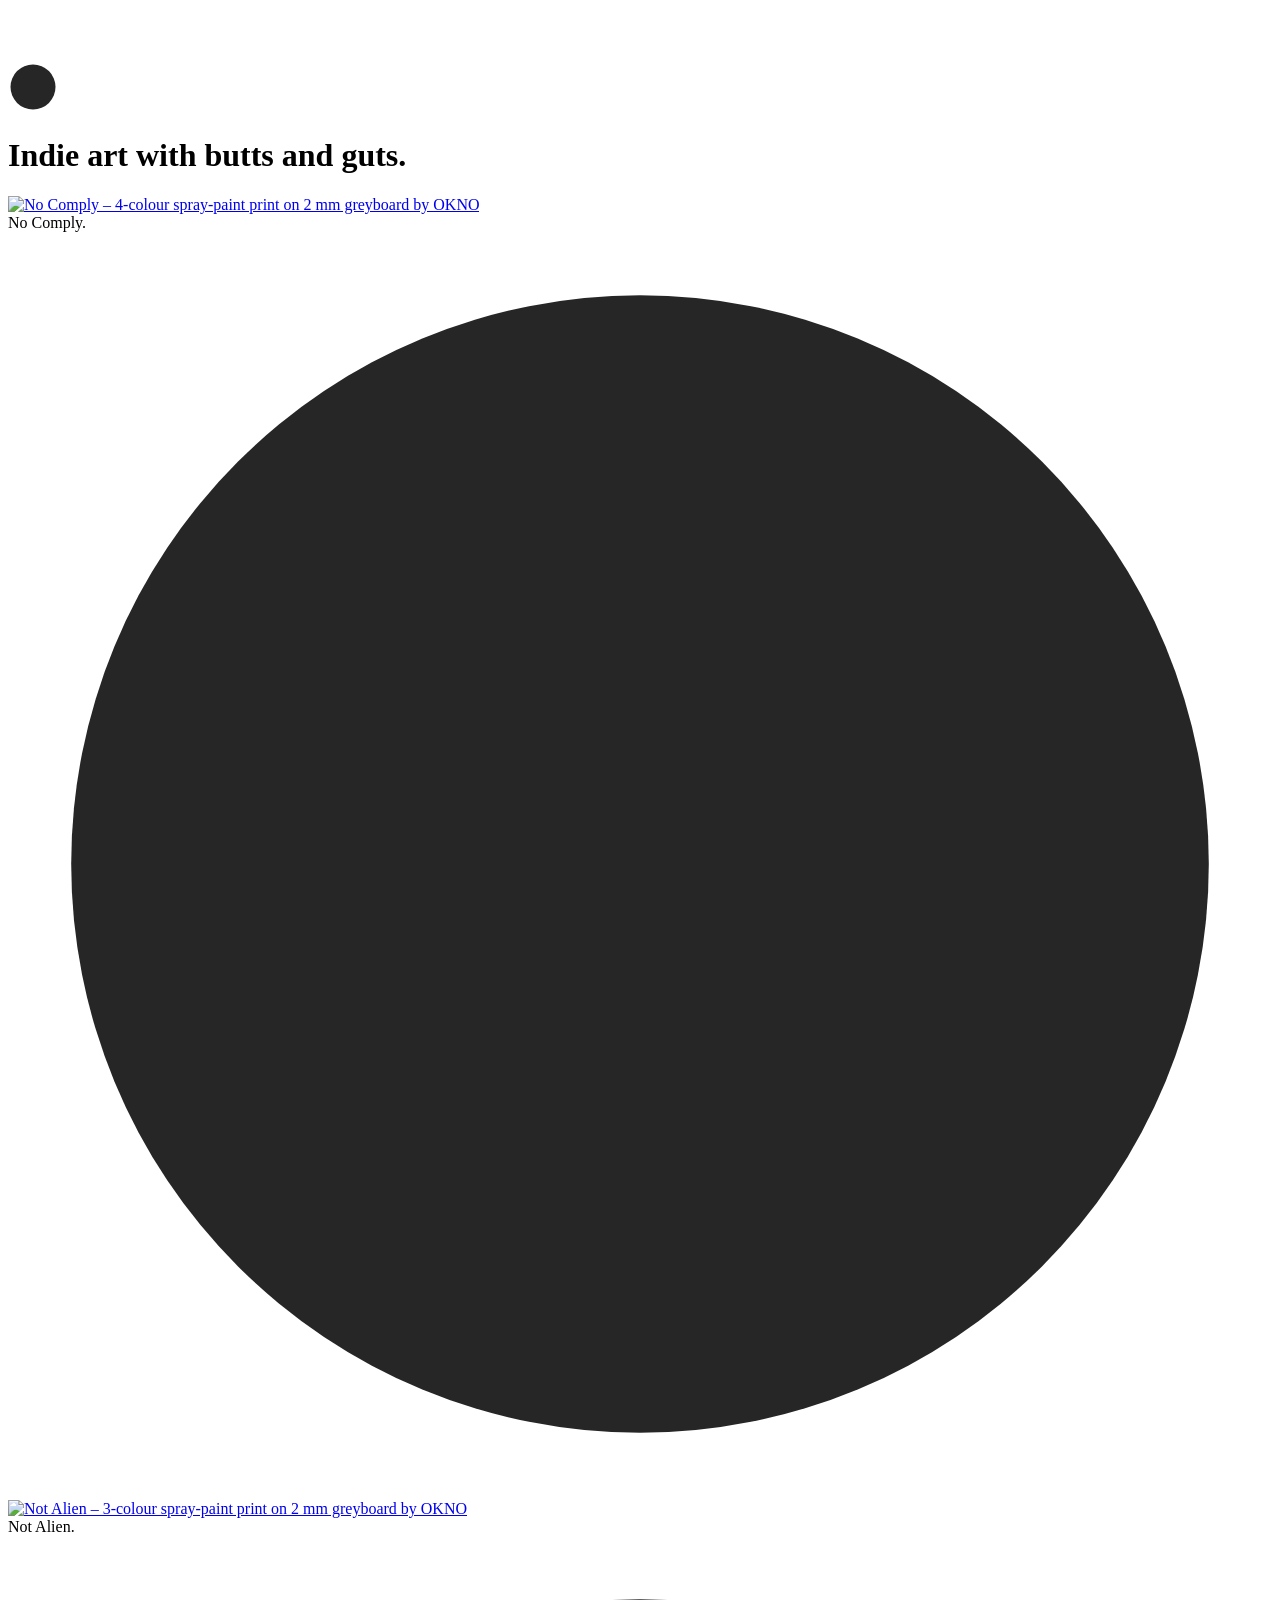
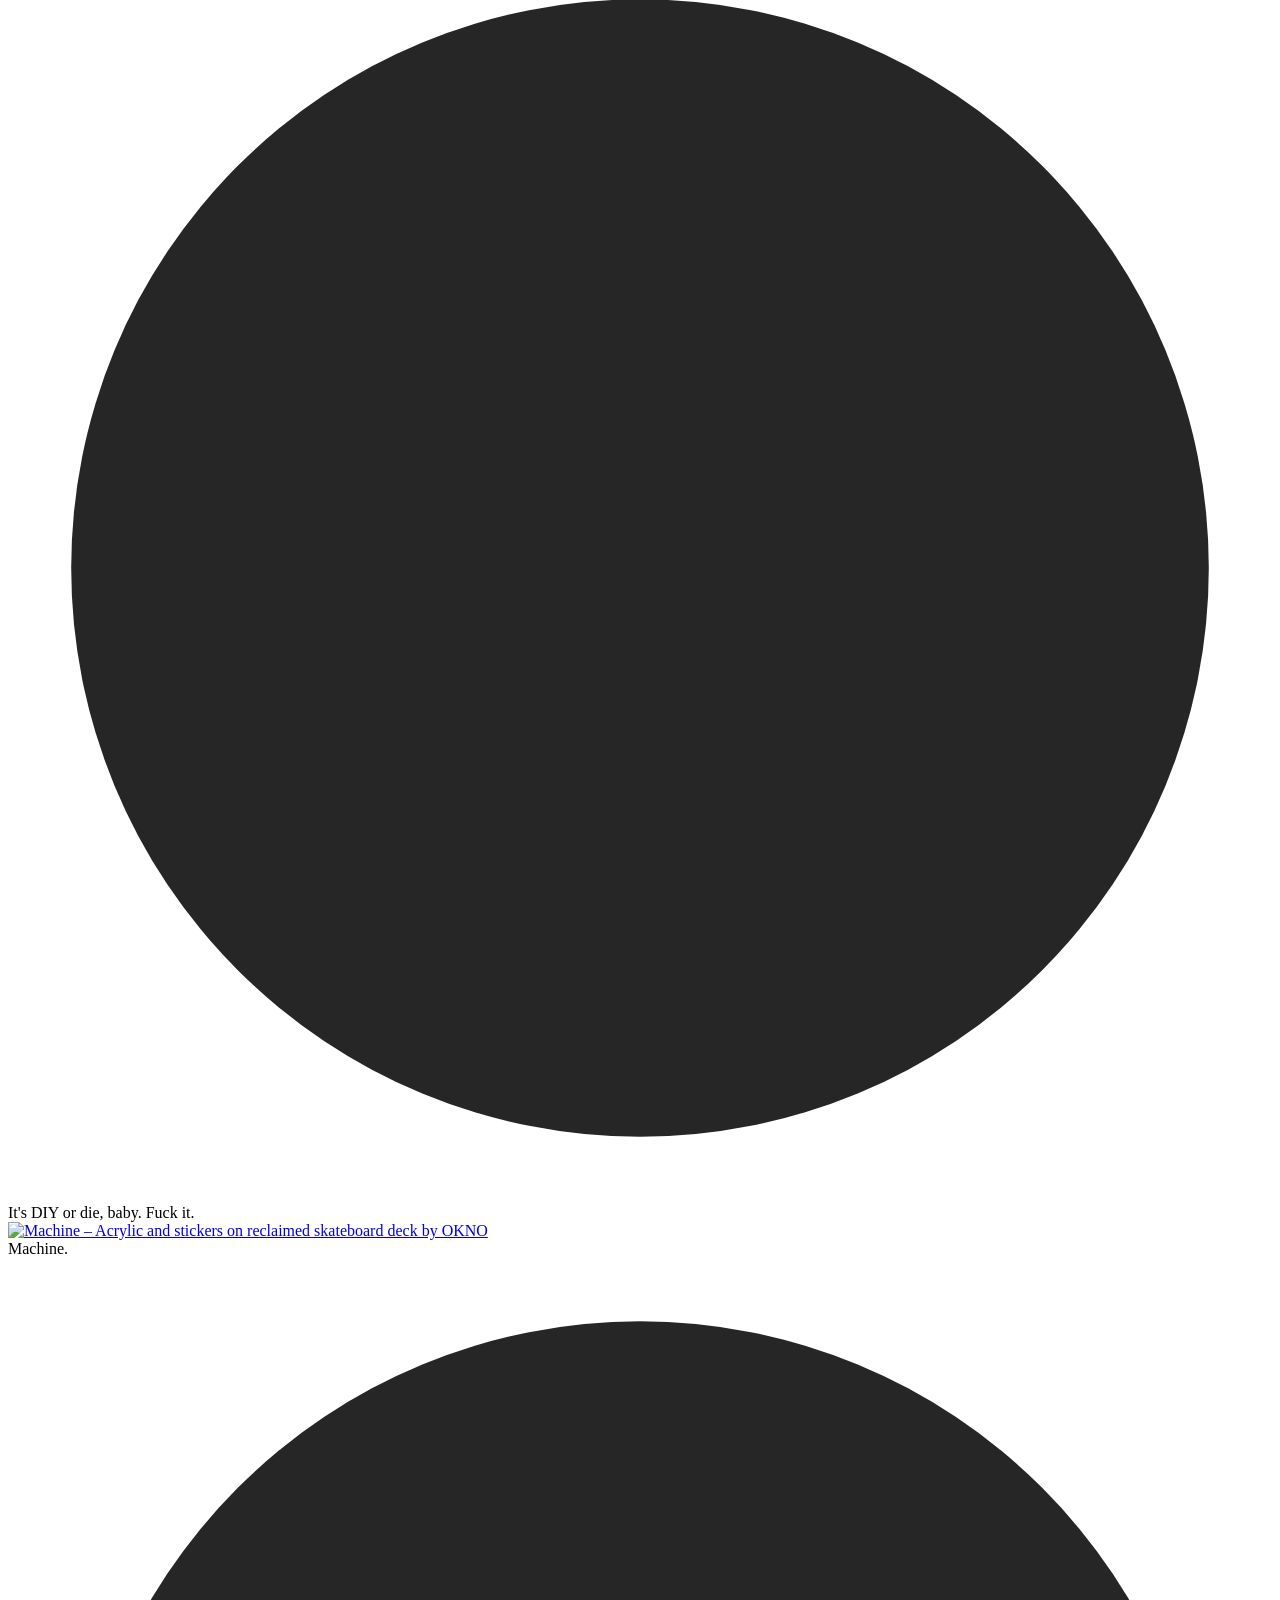
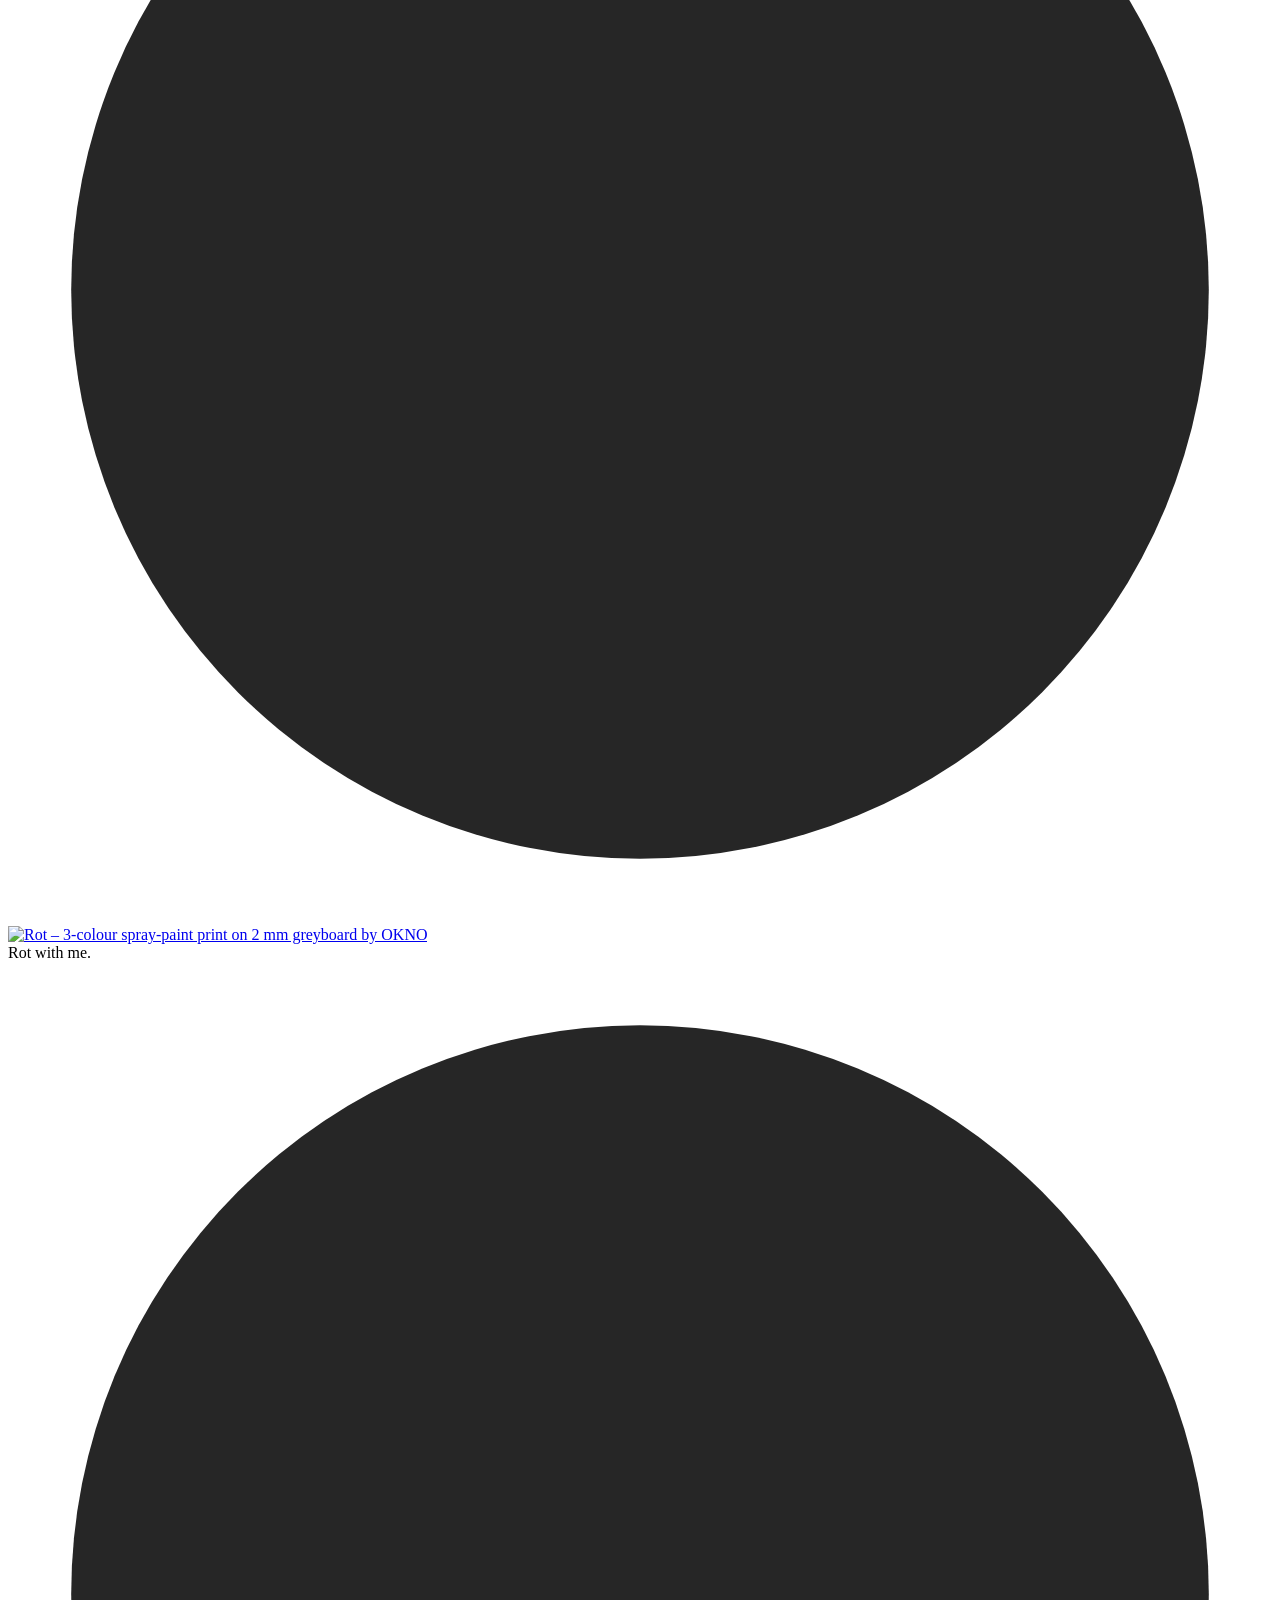
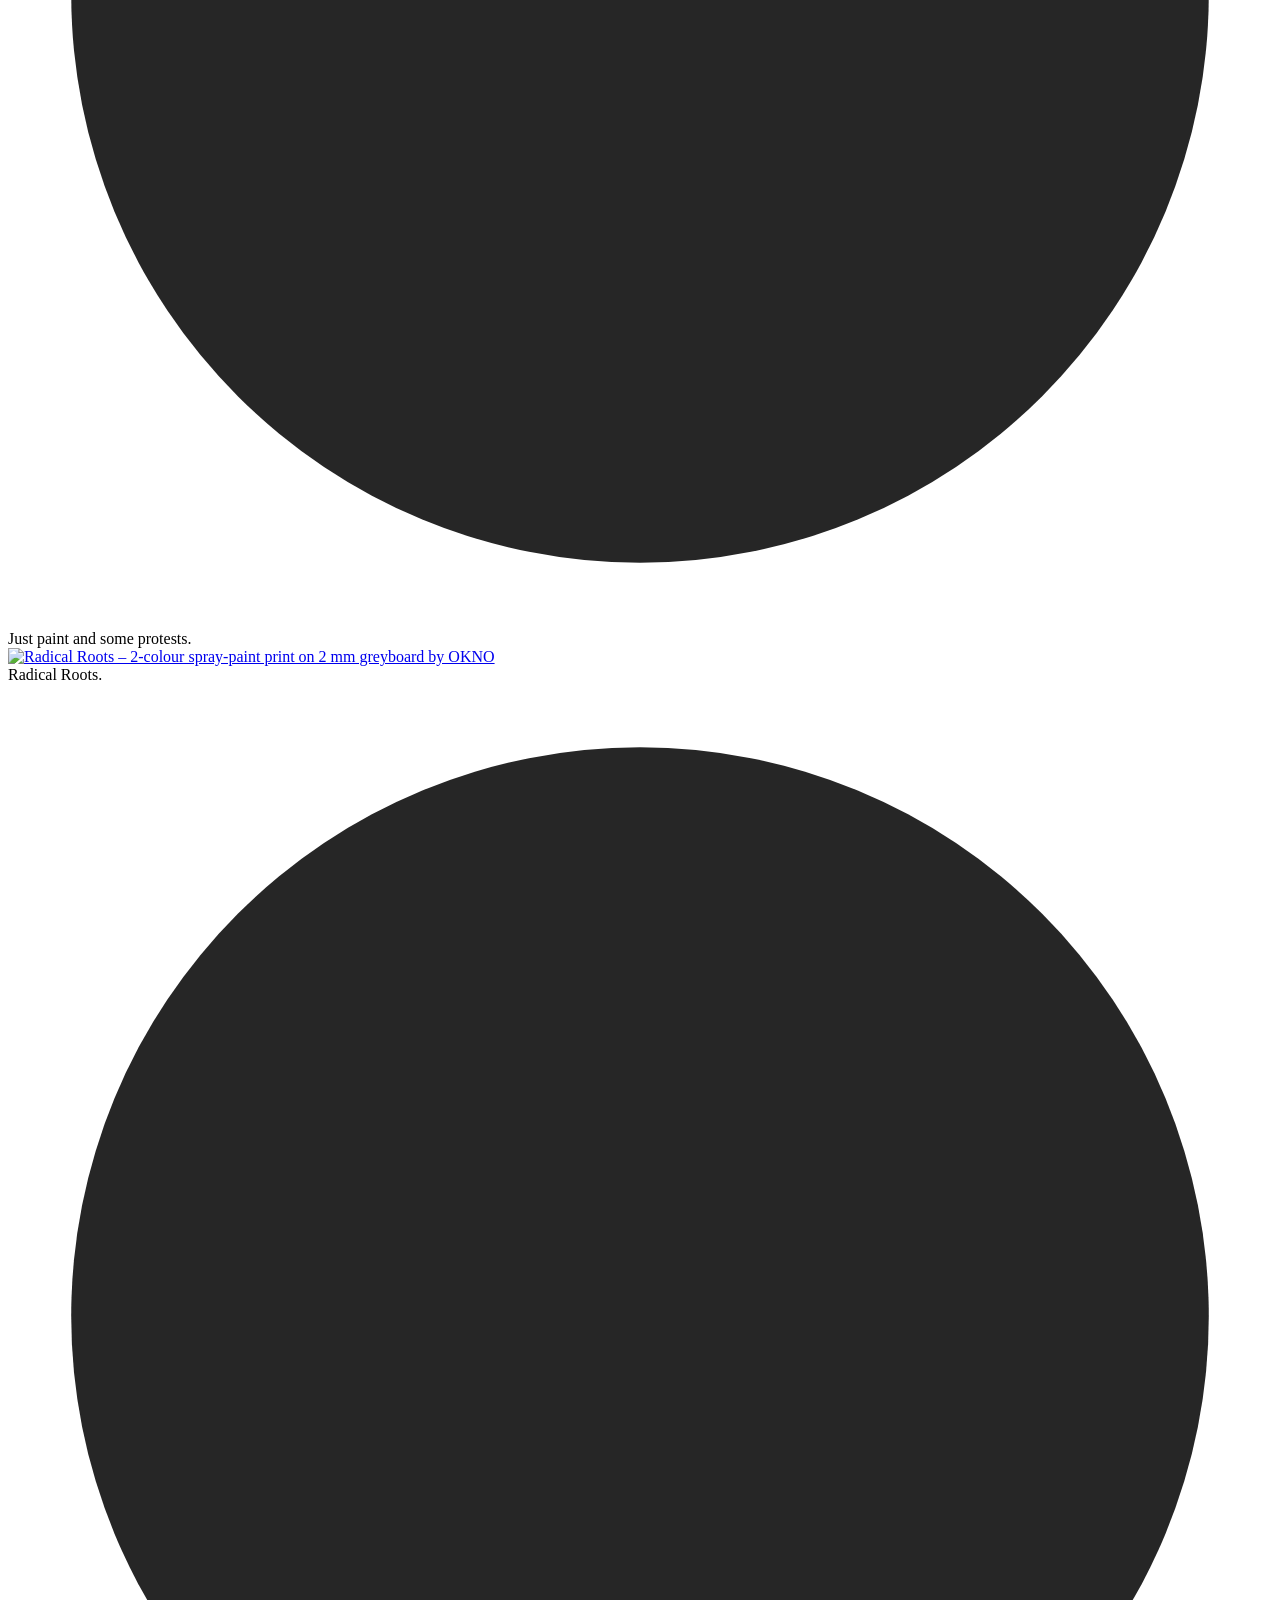
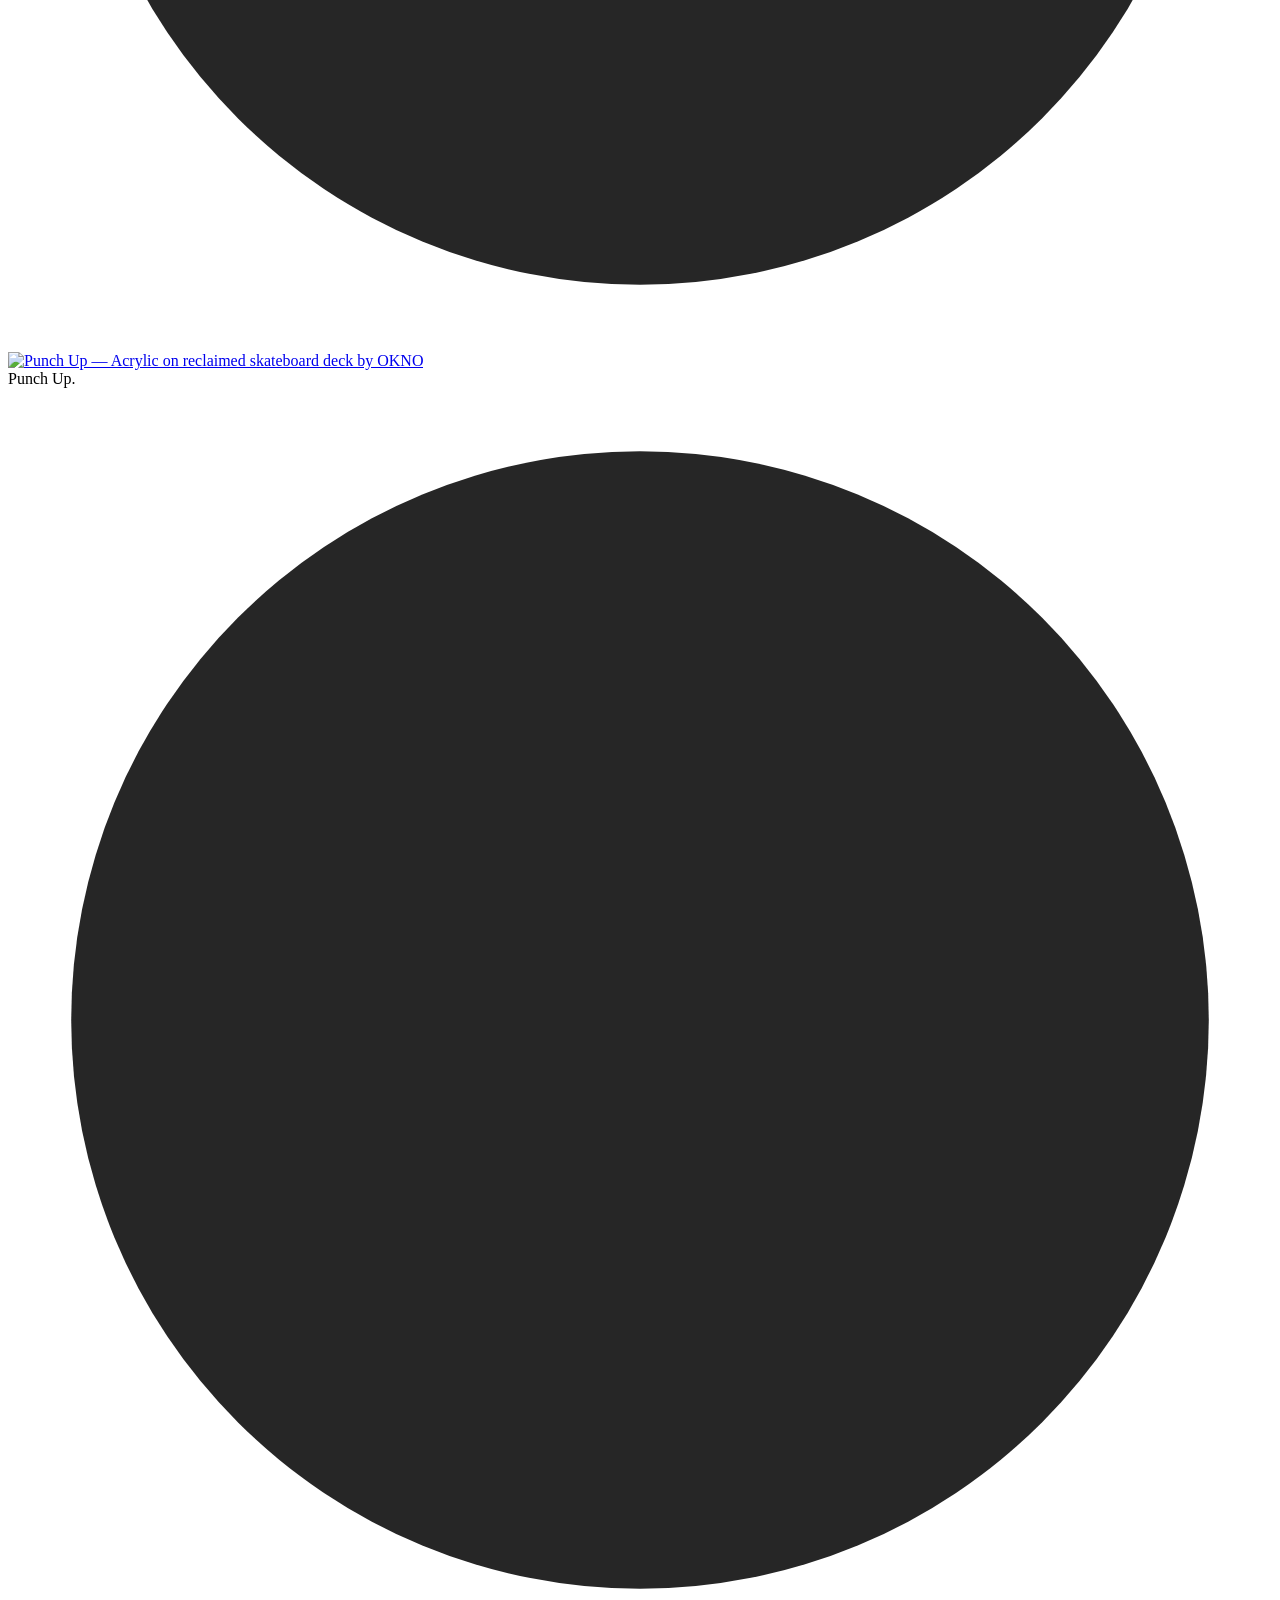
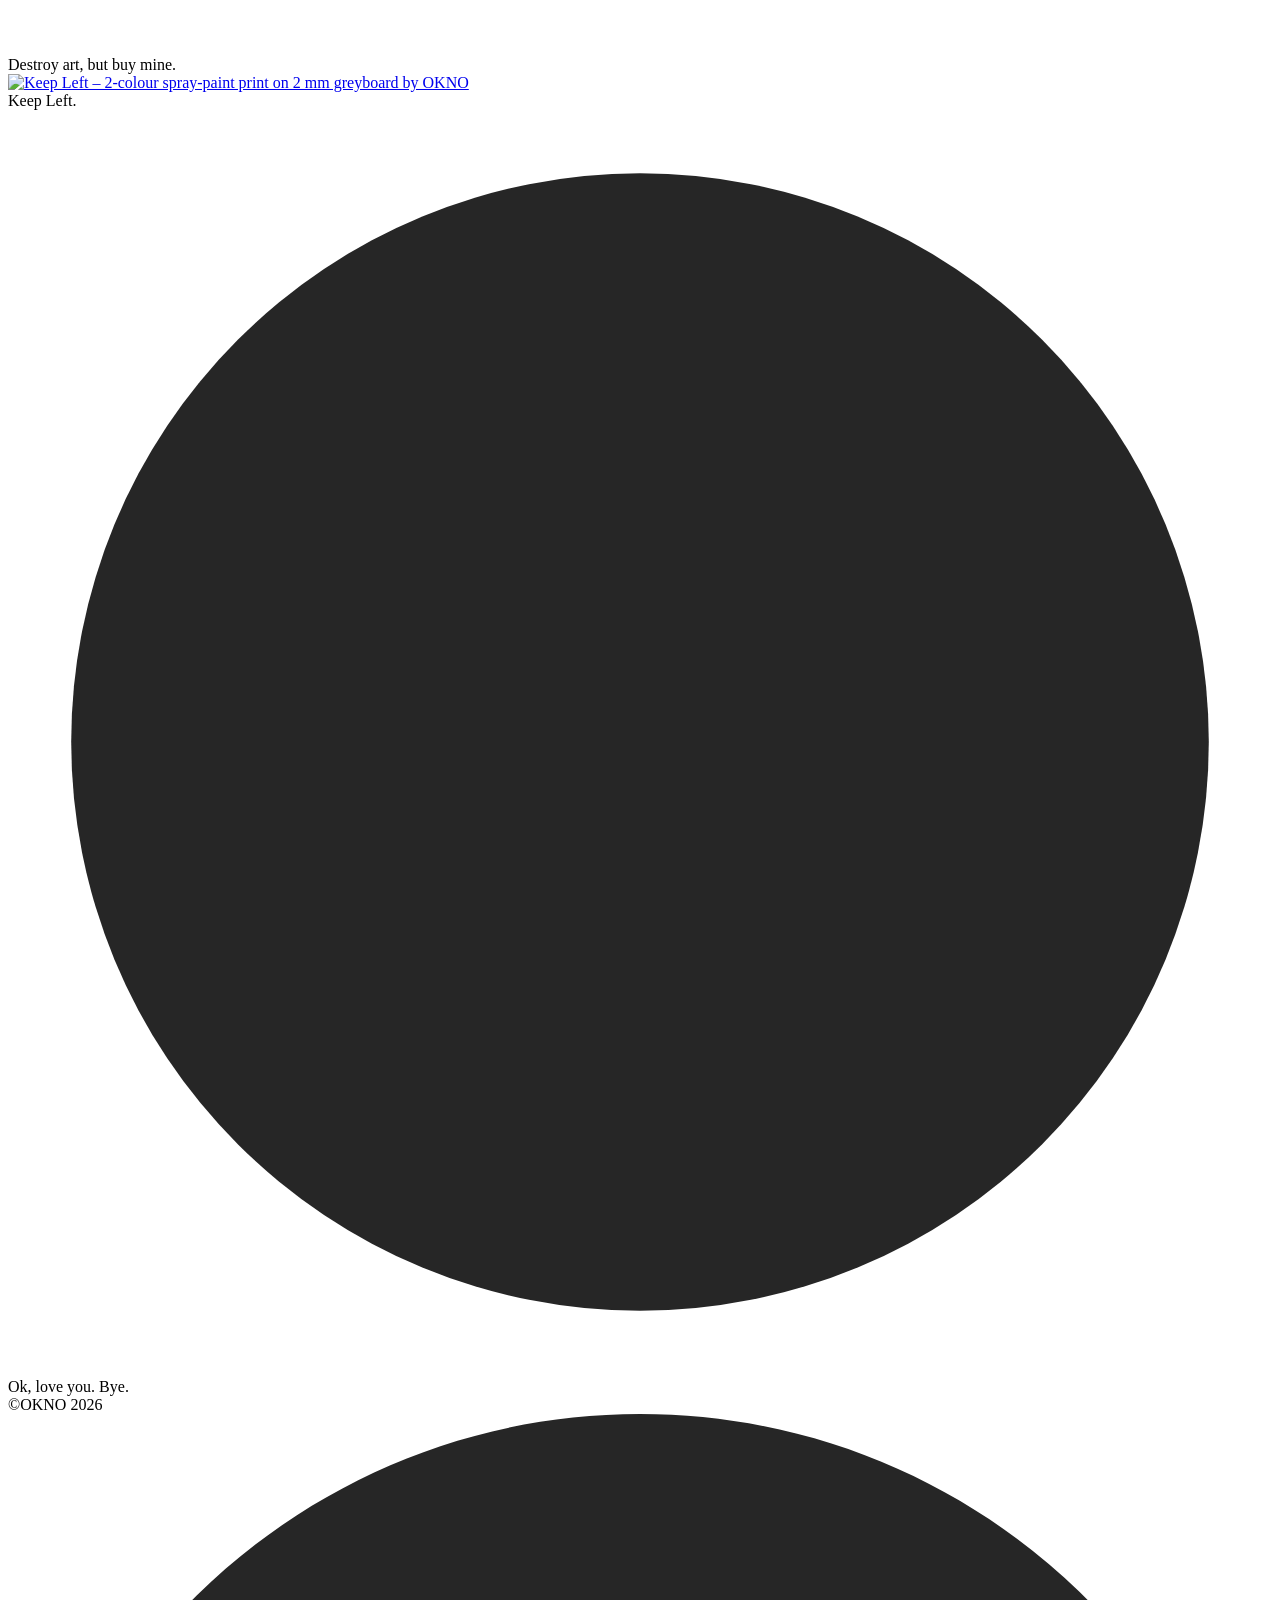
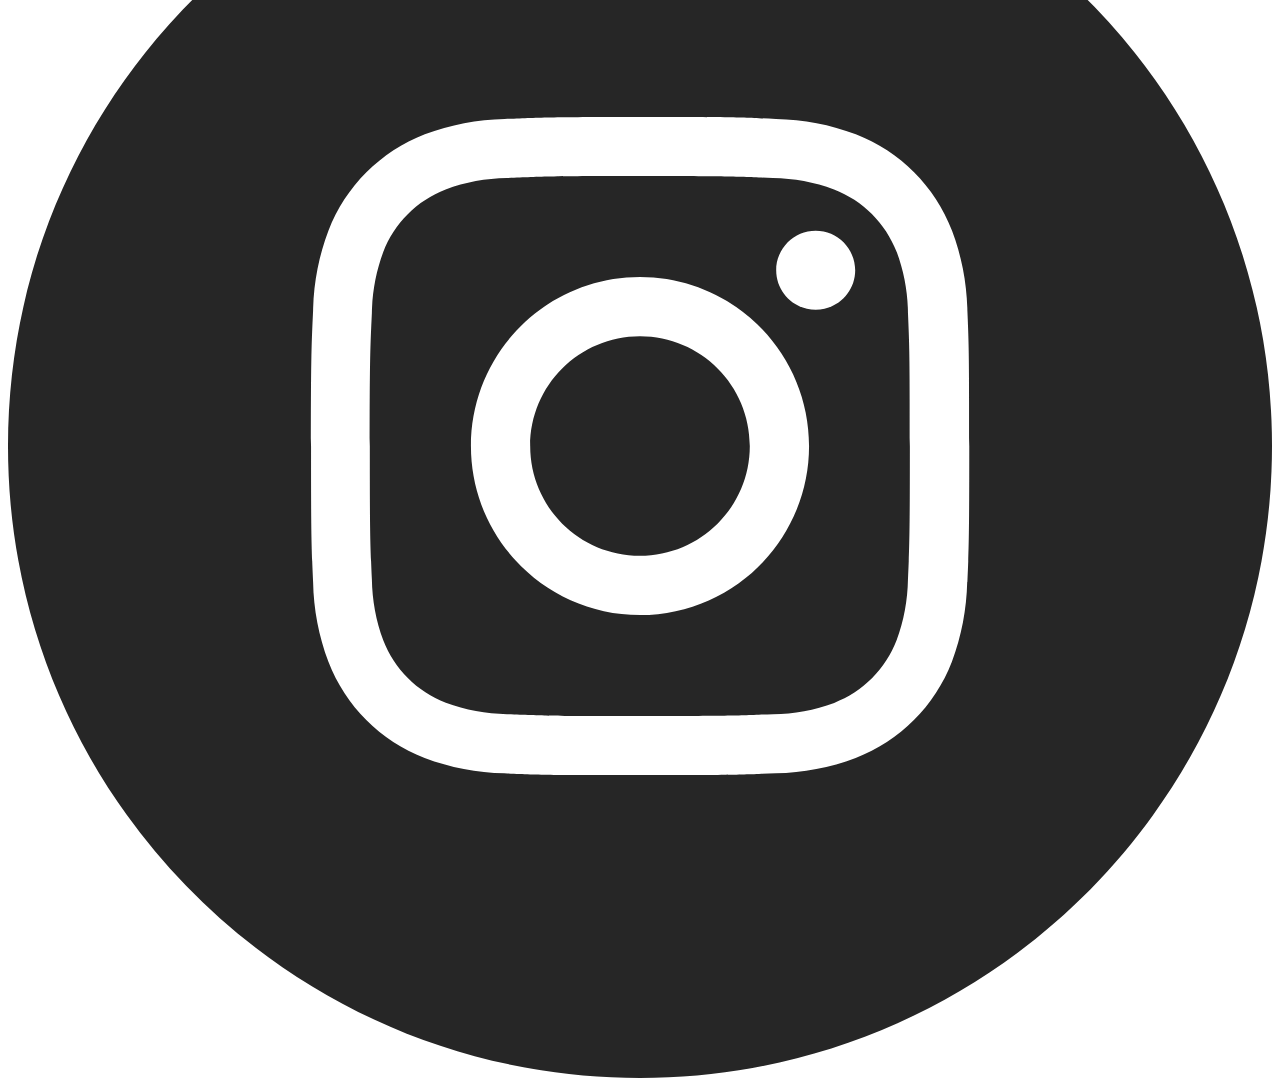
==== index.html @ fe968cb3 "Fix page markup and add social/SEO metadata - Nest gallery items correctly on the homepage so the fo" ====
<!DOCTYPE html>
<html lang="en">
  <head>
    <meta charset="utf-8">
    <meta name="viewport" content="width=device-width, initial-scale=1">
    <title>OKNO – Indie Art With Guts | DIY or die</title>
    <link rel="canonical" href="https://ok-no.net/">
    <meta name="description" content="Indie art with guts. Just paint and some protests. DIY or die, baby.">
    <meta property="og:site_name" content="OKNO">
    <meta property="og:locale" content="en_GB">
    <meta property="og:type" content="website">
    <meta property="og:title" content="OKNO – Indie Art With Guts | DIY or die">
    <meta property="og:description" content="Indie art with guts. Just paint and some protests. DIY or die, baby.">
    <meta property="og:url" content="https://ok-no.net/">
    <meta property="og:image" content="https://ok-no.net/images/social/nocomply.jpg">
    <meta property="og:image:type" content="image/jpeg">
    <meta property="og:image:width" content="1000">
    <meta property="og:image:height" content="1000">
    <meta property="og:image:alt" content="No Comply – 4-colour spray-paint print by OKNO">
    <meta name="twitter:card" content="summary_large_image">
    <meta name="twitter:title" content="OKNO – Indie Art With Guts | DIY or die">
    <meta name="twitter:description" content="Indie art with guts. Just paint and some protests. DIY or die, baby.">
    <meta name="twitter:image" content="https://ok-no.net/images/social/nocomply.jpg">
    <meta name="twitter:image:alt" content="No Comply – 4-colour spray-paint print by OKNO">
    <link rel="preconnect" href="https://fonts.googleapis.com">
    <link rel="preconnect" href="https://fonts.gstatic.com" crossorigin>
    <link href="https://fonts.googleapis.com/css2?family=Outfit:wght@100..900&display=swap" rel="stylesheet">
    <link rel="stylesheet" href="style.css">
    <link rel="icon" href="favicon.png" type="image/png">
    <script type="application/ld+json">
      {
        "@context": "https://schema.org",
        "@graph": [
          {
            "@type": "Organization",
            "@id": "https://ok-no.net/#organization",
            "name": "OKNO",
            "url": "https://ok-no.net/",
            "logo": "https://ok-no.net/favicon.png",
            "sameAs": [
              "https://www.instagram.com/ok.no.art"
            ]
          },
          {
            "@type": "WebSite",
            "@id": "https://ok-no.net/#website",
            "url": "https://ok-no.net/",
            "name": "OKNO",
            "description": "Indie art with guts. Just paint and some protests. DIY or die, baby.",
            "inLanguage": "en-GB",
            "publisher": {
              "@id": "https://ok-no.net/#organization"
            }
          }
        ]
      }
    </script>
  </head>
  <body>
    <div class="container">
      <header>
             <div class="logo">
          <a href="./" aria-label="OKNO home">
            <svg xmlns="http://www.w3.org/2000/svg" viewBox="0 0 2656.3 2731.3" height="50" aria-hidden="true" focusable="false">
              <defs><style>.b{fill:#262626;}</style></defs>
              <use href="/images/okno-mark.svg#okno-mark" class="b"></use>
            </svg>
          </a>
        </div>
        <a href="./manifesto/" class="circle-link" aria-label="Manifesto">
          <svg viewBox="0 0 100 100" height="50" xmlns="http://www.w3.org/2000/svg" aria-hidden="true" focusable="false">
            <circle cx="50" cy="50" r="45" fill="#262626"/>
          </svg>
        </a>
      </header>

      <h1 class="hero-text">Indie art with <span class="blacked-out">butts</span> and guts.</h1>

      <div class="images">
        <div class="image-block">
          <a href="./nocomply/">
            <img src="https://ok-no.net/images/nocomply1.webp" alt="No Comply – 4-colour spray-paint print on 2 mm greyboard by OKNO" width="1000" height="1000" loading="eager" decoding="async">
          </a>
          <div class="image-caption">
            <div class="secondary-text">No Comply.</div>
            <a href="./nocomply/" class="circle-link" aria-label="View product: No Comply">
              <svg viewBox="0 0 100 100" xmlns="http://www.w3.org/2000/svg" aria-hidden="true" focusable="false">
                <circle cx="50" cy="50" r="45" fill="#262626"/>
              </svg>
            </a>
          </div>
        </div>

        <div class="image-block">
          <a href="./alien/">
            <img src="https://ok-no.net/images/alien1.webp" alt="Not Alien – 3-colour spray-paint print on 2 mm greyboard by OKNO" width="1000" height="1000" loading="eager" decoding="async">
          </a>
          <div class="image-caption">
            <div class="secondary-text">Not Alien.</div>
            <a href="./alien/" class="circle-link" aria-label="View product: Not Alien">
              <svg viewBox="0 0 100 100" xmlns="http://www.w3.org/2000/svg" aria-hidden="true" focusable="false">
                <circle cx="50" cy="50" r="45" fill="#262626"/>
              </svg>
            </a>
          </div>
          <div class="hero-text">It's DIY or die, baby. <span class="blacked-out">Fuck</span> it.</div>
        </div>

        <div class="image-block">
          <a href="./machine/">
            <img src="https://ok-no.net/images/machine1.webp" alt="Machine – Acrylic and stickers on reclaimed skateboard deck by OKNO" width="1000" height="1000" loading="lazy" decoding="async">
          </a>
          <div class="image-caption">
            <div class="secondary-text">Machine.</div>
            <a href="./machine/" class="circle-link" aria-label="View product: Machine">
              <svg viewBox="0 0 100 100" xmlns="http://www.w3.org/2000/svg" aria-hidden="true" focusable="false">
                <circle cx="50" cy="50" r="45" fill="#262626"/>
              </svg>
            </a>
          </div>
        </div>

        <div class="image-block">
          <a href="./rot/">
            <img src="https://ok-no.net/images/rot1.webp" alt="Rot – 3-colour spray-paint print on 2 mm greyboard by OKNO" width="1000" height="1000" loading="lazy" decoding="async">
          </a>
          <div class="image-caption">
            <div class="secondary-text">Rot with me.</div>
            <a href="./rot/" class="circle-link" aria-label="View product: Rot">
              <svg viewBox="0 0 100 100" xmlns="http://www.w3.org/2000/svg" aria-hidden="true" focusable="false">
                <circle cx="50" cy="50" r="45" fill="#262626"/>
              </svg>
            </a>
          </div>
          <div class="hero-text">Just paint and some <span class="blacked-out">protests.</span></div>
        </div>

        <div class="image-block">
          <a href="./roots/">
            <img src="https://ok-no.net/images/roots1.webp" alt="Radical Roots – 2-colour spray-paint print on 2 mm greyboard by OKNO" width="1000" height="1000" loading="lazy" decoding="async">
          </a>
          <div class="image-caption">
            <div class="secondary-text">Radical Roots.</div>
            <a href="./roots/" class="circle-link" aria-label="View product: Radical Roots">
              <svg viewBox="0 0 100 100" xmlns="http://www.w3.org/2000/svg" aria-hidden="true" focusable="false">
                <circle cx="50" cy="50" r="45" fill="#262626"/>
              </svg>
            </a>
          </div>
        </div>

        <div class="image-block">
          <a href="./punch/">
            <img src="https://ok-no.net/images/punch1.webp" alt="Punch Up — Acrylic on reclaimed skateboard deck by OKNO" width="1000" height="1000" loading="lazy" decoding="async">
          </a>
          <div class="image-caption">
            <div class="secondary-text">Punch Up.</div>
            <a href="./punch/" class="circle-link" aria-label="View product: Punch Up">
              <svg viewBox="0 0 100 100" xmlns="http://www.w3.org/2000/svg" aria-hidden="true" focusable="false">
                <circle cx="50" cy="50" r="45" fill="#262626"/>
              </svg>
            </a>
          </div>
          <div class="hero-text">Destroy art, but <span class="blacked-out">buy</span> mine.</div>
        </div>

        <div class="image-block">
          <a href="./keepleft/">
            <img src="https://ok-no.net/images/keepleft1.webp" alt="Keep Left – 2-colour spray-paint print on 2 mm greyboard by OKNO" width="1000" height="1000" loading="lazy" decoding="async">
          </a>
          <div class="image-caption">
            <div class="secondary-text">Keep Left.</div>
            <a href="./keepleft/" class="circle-link" aria-label="View product: Keep Left">
              <svg viewBox="0 0 100 100" xmlns="http://www.w3.org/2000/svg" aria-hidden="true" focusable="false">
                <circle cx="50" cy="50" r="45" fill="#262626"/>
              </svg>
            </a>
          </div>
          <div class="hero-text">Ok, <span class="blacked-out">love</span> you. Bye.</div>
        </div>
      </div>
    </div>

    <footer class="image-caption site-footer">
      <div class="secondary-text">©OKNO 2026</div>
      <a href="https://www.instagram.com/ok.no.art" class="circle-link" aria-label="Instagram" target="_blank" rel="noopener noreferrer">
        <svg xmlns="http://www.w3.org/2000/svg" viewBox="0 0 800 800" aria-hidden="true" focusable="false">
          <path fill="#262626" d="M562.4,277.1c-7-18.2-21.4-32.5-39.6-39.5-12.4-4.6-25.5-7-38.7-7.2-22-1-28.5-1.3-84.2-1.3s-62.2.3-84.2,1.3c-13.2.2-26.3,2.6-38.7,7.2-18.2,7-32.5,21.4-39.5,39.6-4.6,12.4-7,25.5-7.2,38.7-1,22-1.3,28.5-1.3,84.2s.3,62.2,1.3,84.2c.2,13.2,2.6,26.3,7.2,38.7,7,18.2,21.4,32.5,39.6,39.5,12.4,4.6,25.5,7,38.7,7.2,22,1,28.5,1.2,84.2,1.2s62.2-.2,84.2-1.2c13.2-.1,26.3-2.5,38.7-7.1,18.2-7,32.5-21.4,39.5-39.6,4.6-12.4,7-25.5,7.2-38.7,1-22,1.2-28.5,1.2-84.2s-.2-62.2-1.2-84.2c-.1-13.2-2.5-26.3-7.1-38.7h0ZM400,507c-59.1,0-107-47.9-107-107s47.9-107,107-107,107,47.9,107,107h0c0,59.1-47.9,107-107,107ZM511.2,313.8c-13.8,0-25-11.2-25-25s11.2-25,25-25c13.8,0,25,11.2,25,25s-11.2,25-25,25h0ZM469.5,400c0,38.4-31.1,69.5-69.5,69.5s-69.5-31.1-69.5-69.5,31.1-69.5,69.5-69.5,69.5,31.1,69.5,69.5h0ZM400,0C179.1,0,0,179.1,0,400s179.1,400,400,400,400-179.1,400-400S620.9,0,400,0h0ZM607.1,485.9c-.4,17.3-3.6,34.4-9.7,50.6-10.8,28-32.9,50.1-60.9,60.9-16.2,6.1-33.3,9.4-50.5,9.7-22.3,1-29.3,1.2-85.9,1.2s-63.7-.2-85.9-1.2c-17.3-.4-34.4-3.6-50.5-9.7-28-10.8-50.1-32.9-60.9-60.9-6.1-16.2-9.4-33.3-9.7-50.5-1-22.3-1.3-29.3-1.3-85.9s.3-63.7,1.3-85.9c.3-17.3,3.6-34.4,9.7-50.5,10.8-28,33-50.1,61-61,16.2-6.1,33.3-9.3,50.5-9.7,22.3-1,29.3-1.3,85.9-1.3s63.7.3,85.9,1.3c17.3.3,34.4,3.6,50.5,9.7,28,10.8,50.1,33,60.9,61,6.1,16.2,9.4,33.3,9.7,50.5,1,22.3,1.2,29.3,1.2,85.9s-.2,63.7-1.2,85.9h0Z"/>
        </svg>
      </a>
    </footer>
    <script src="redact.js"></script>
  </body>
</html>
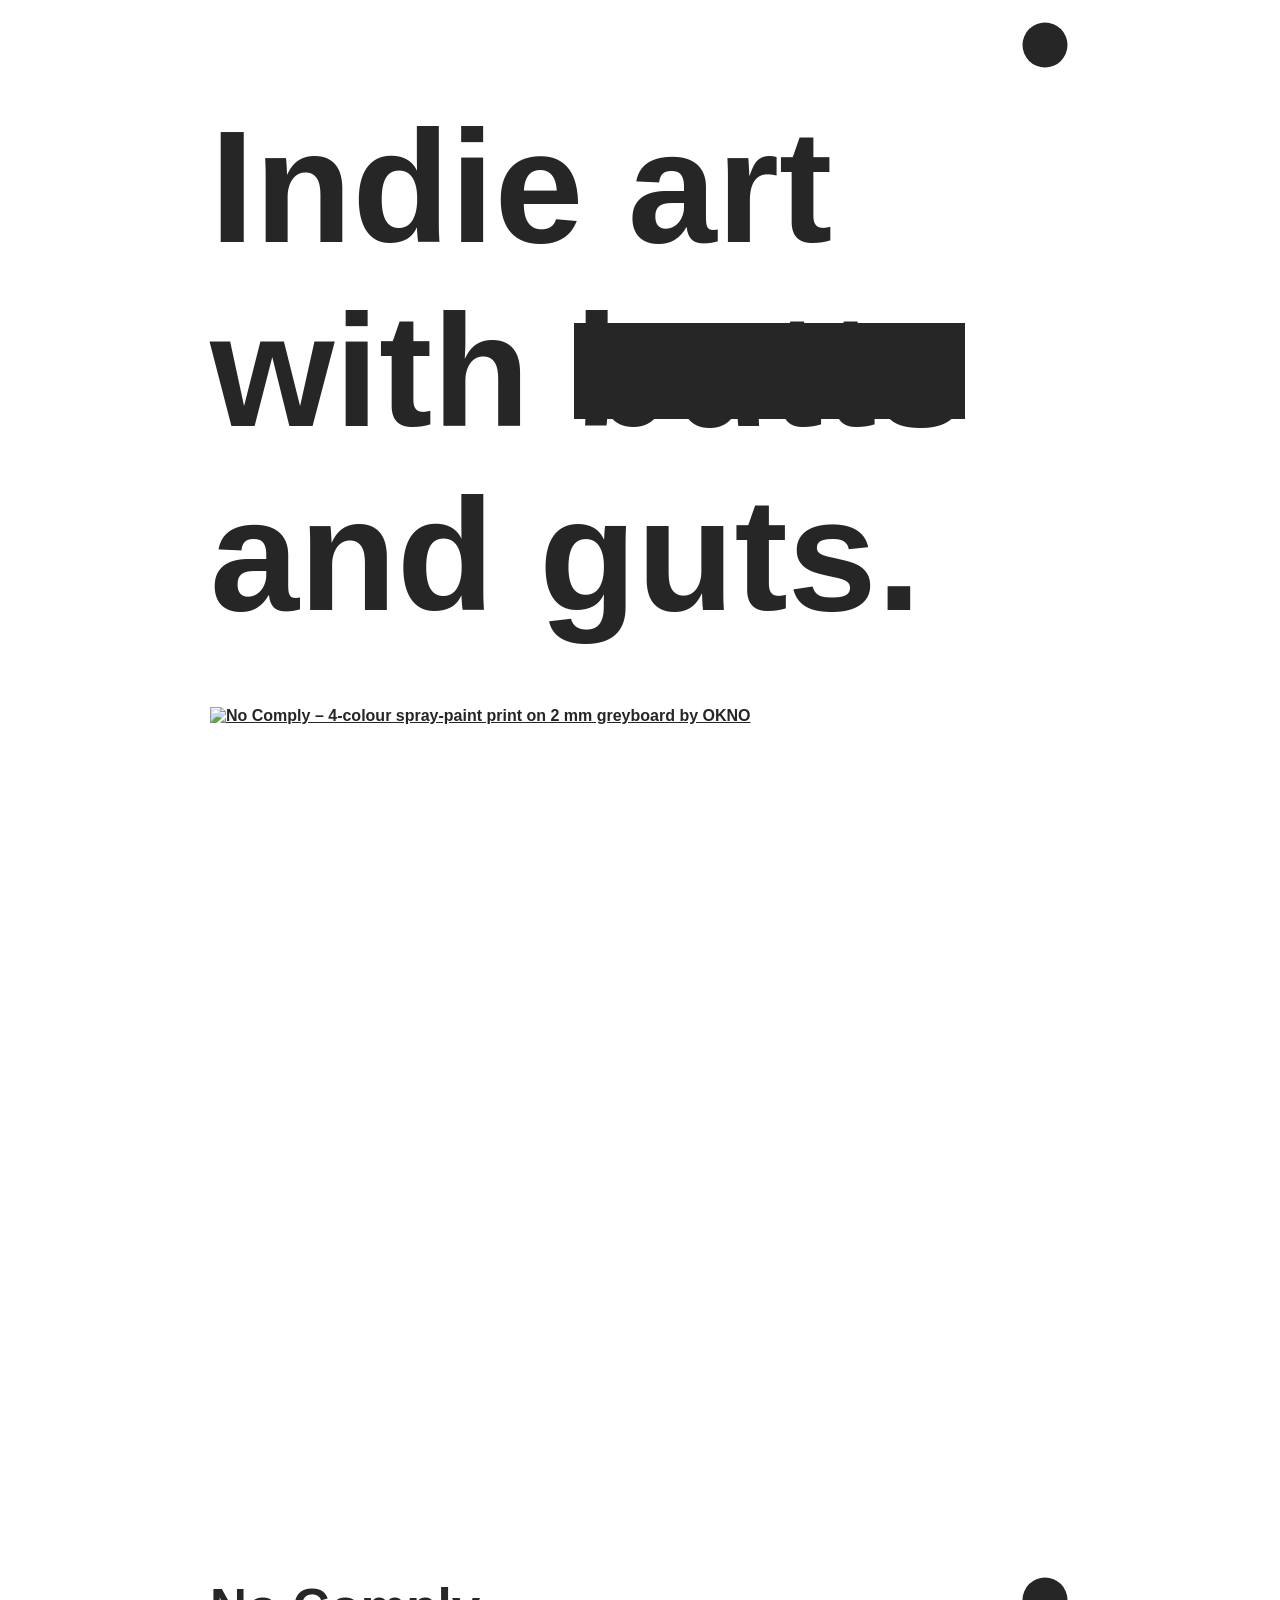
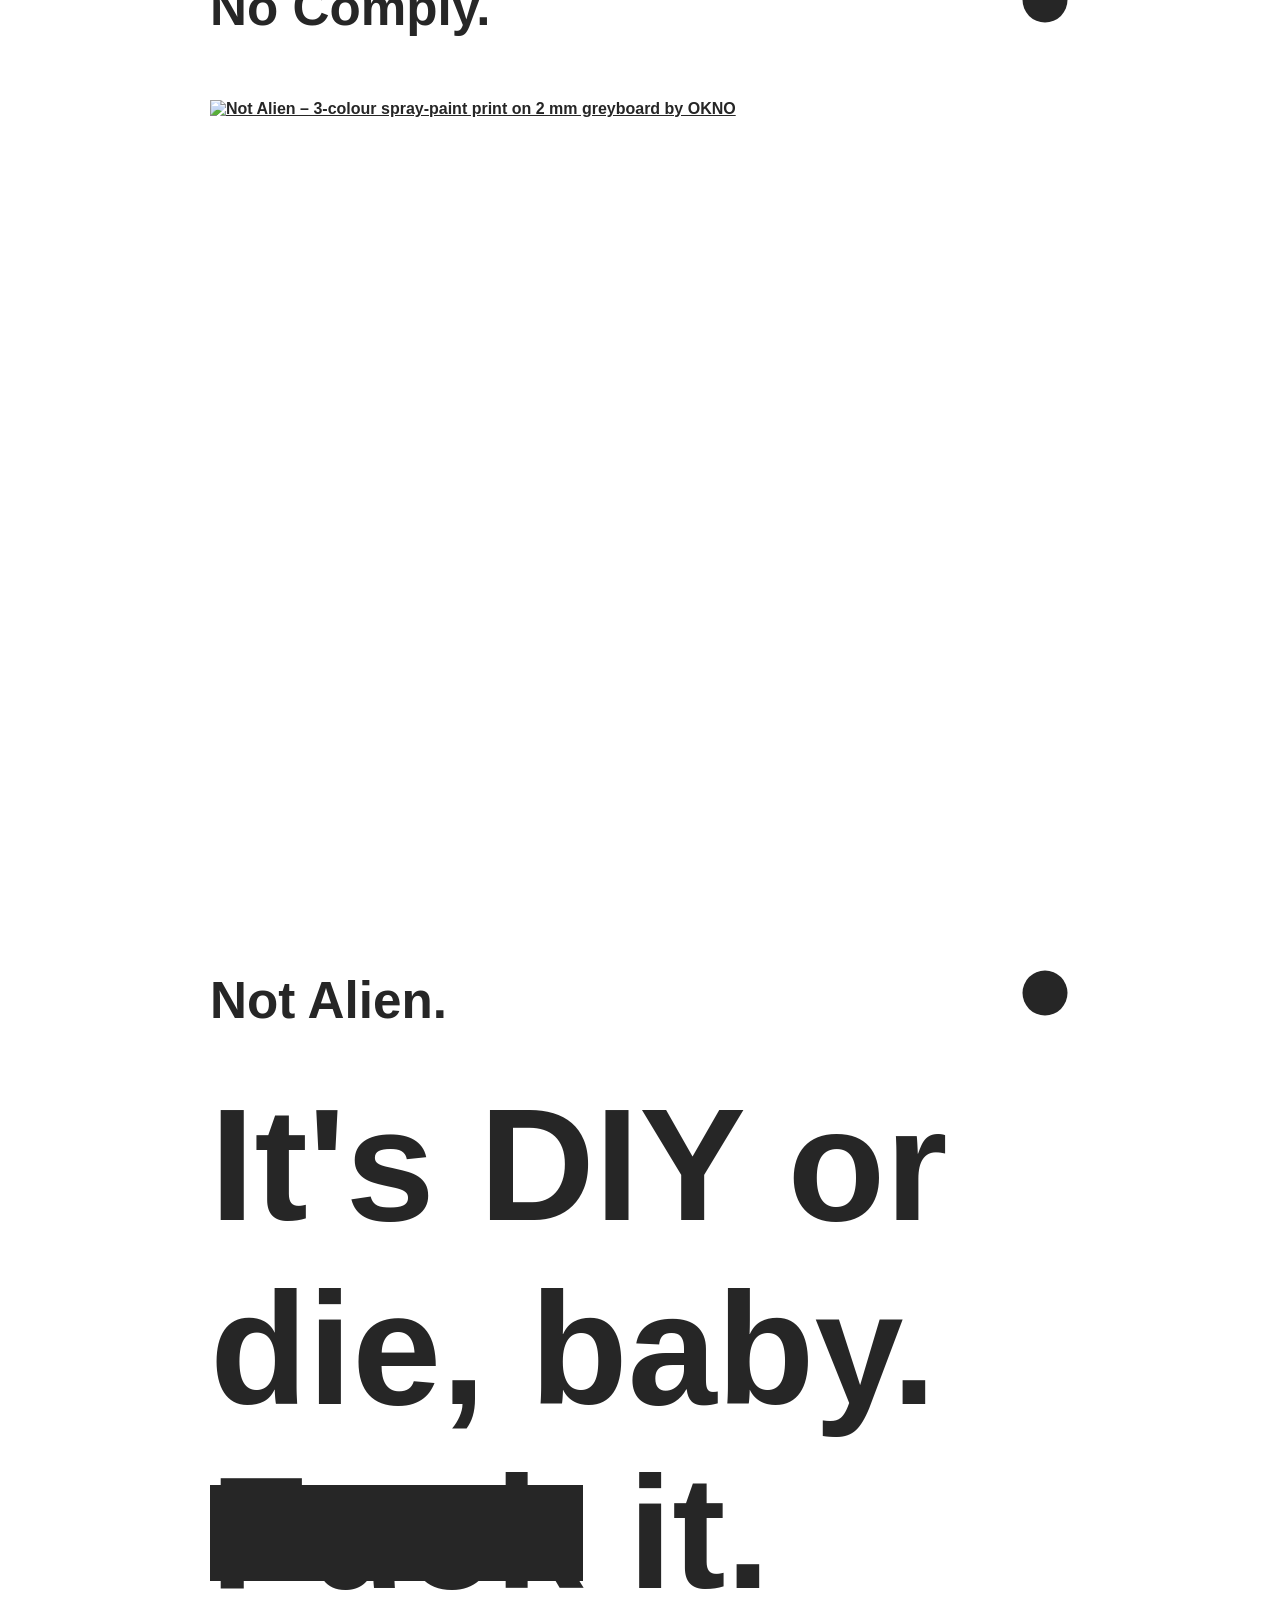
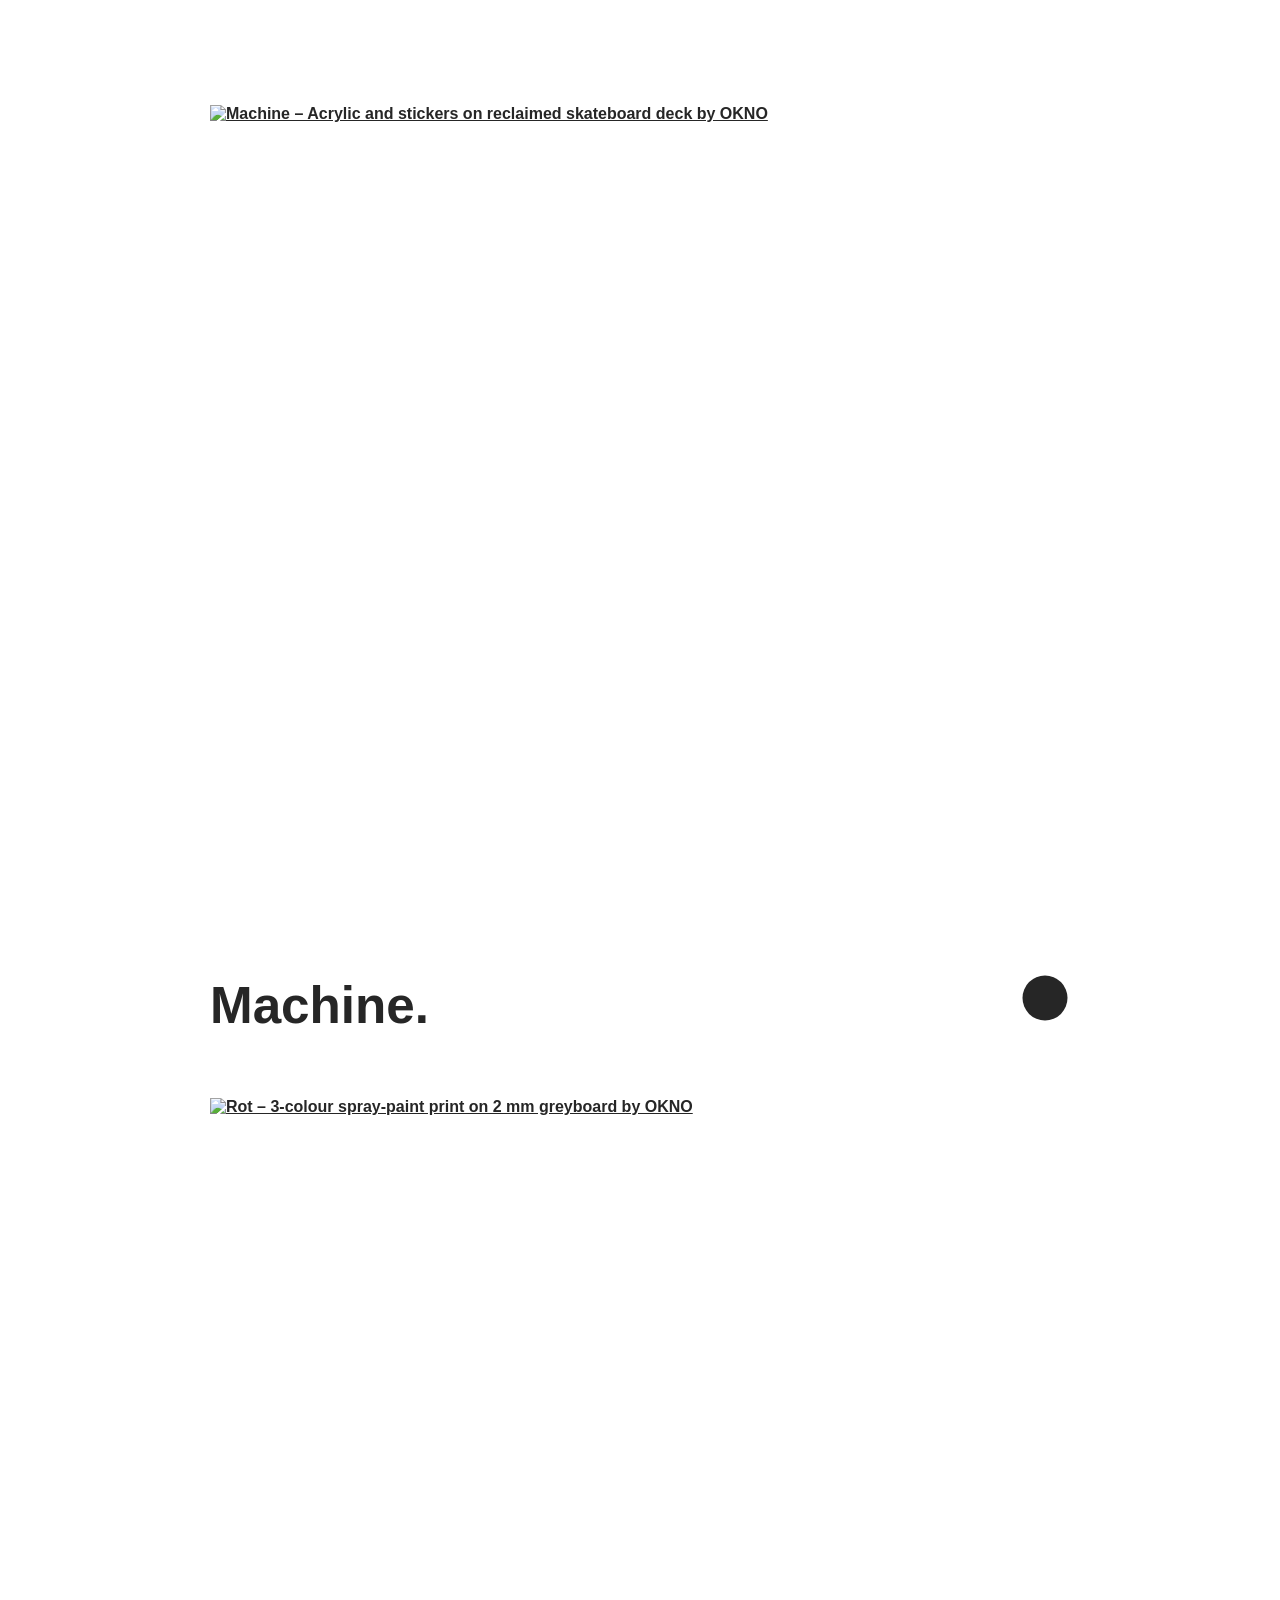
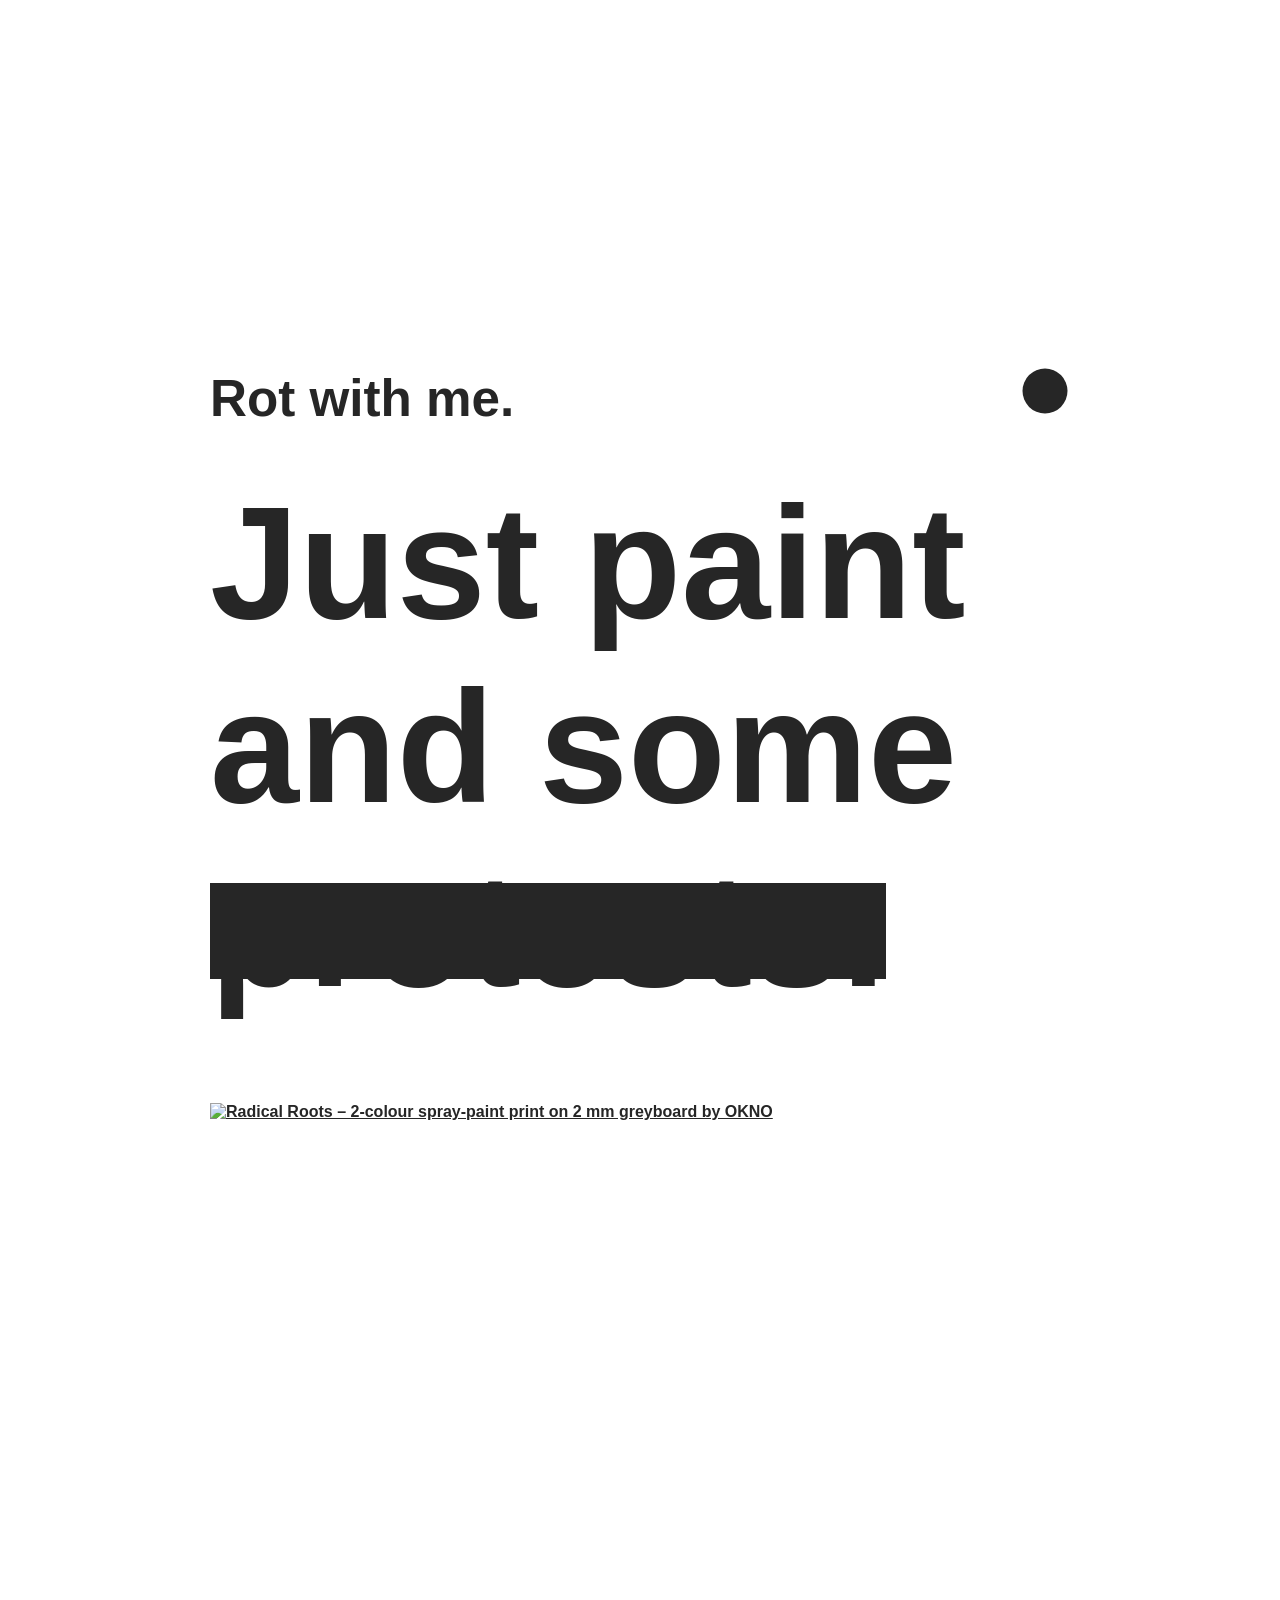
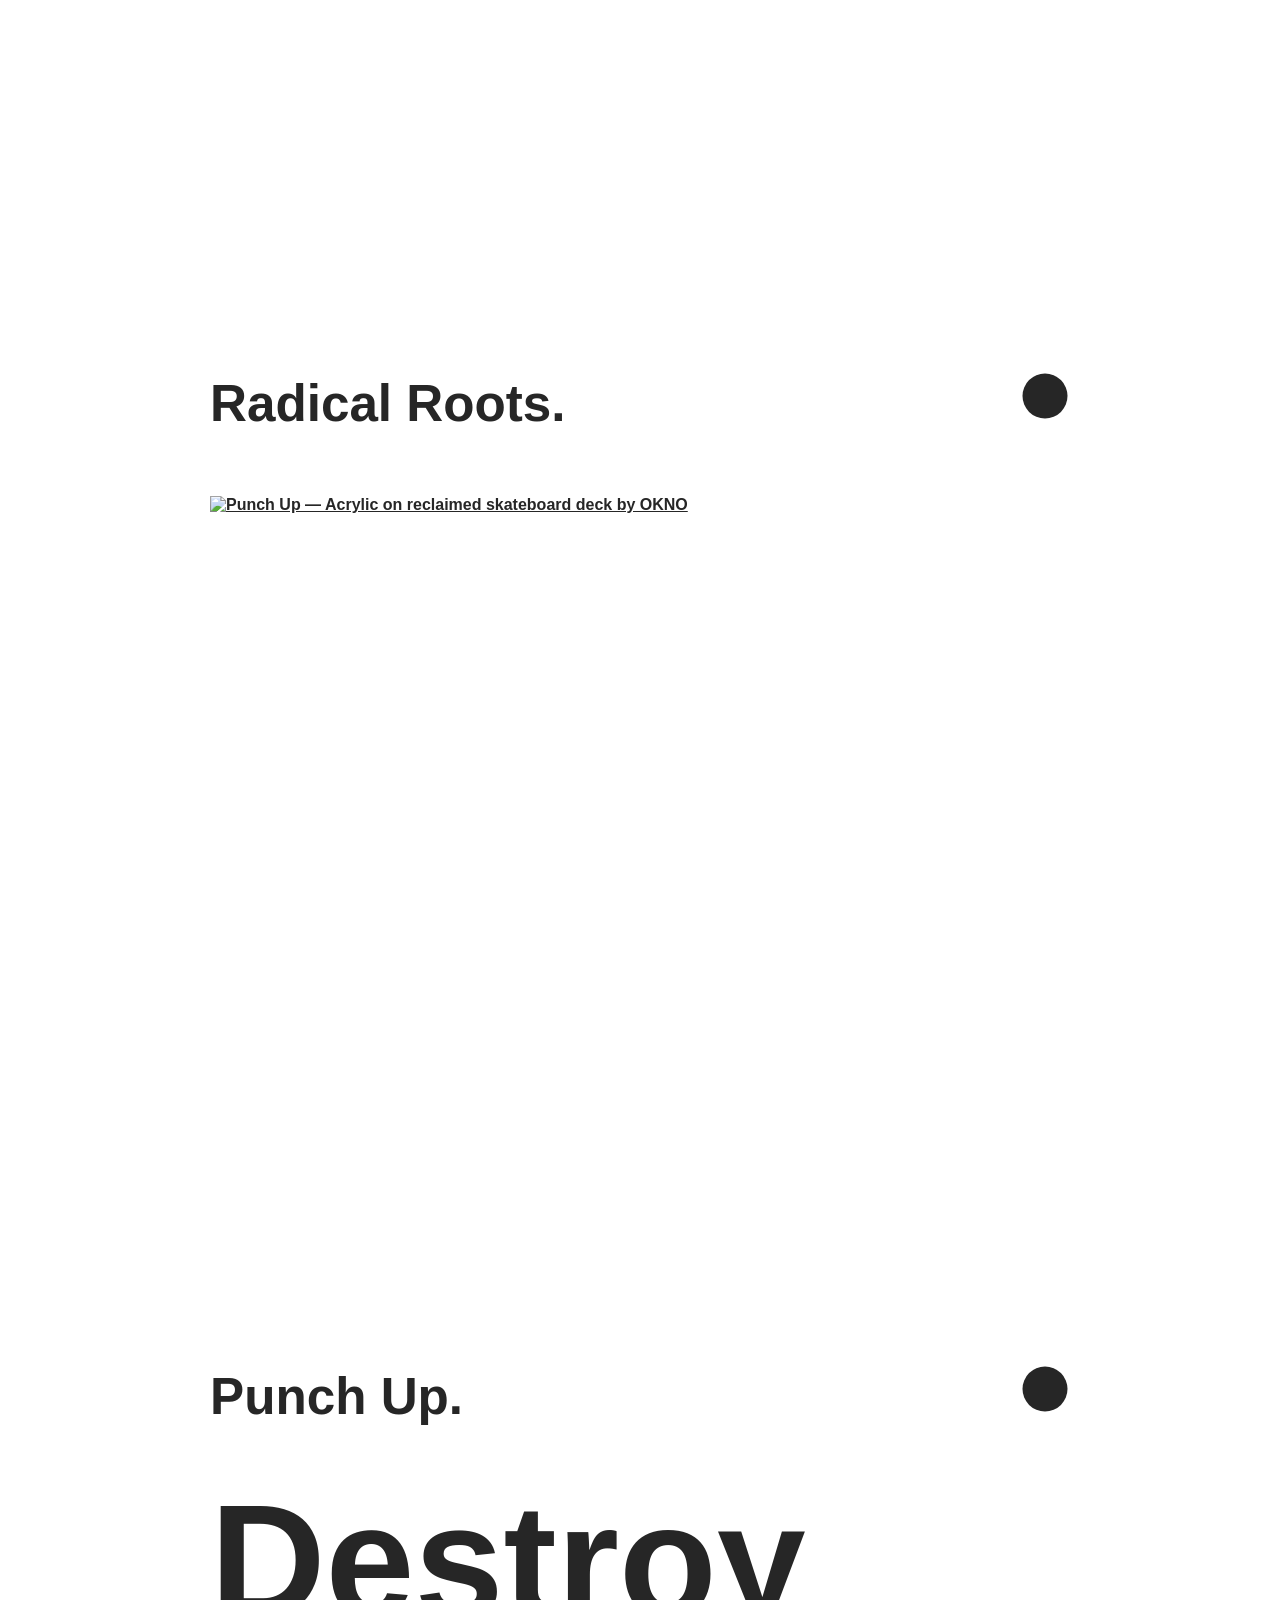
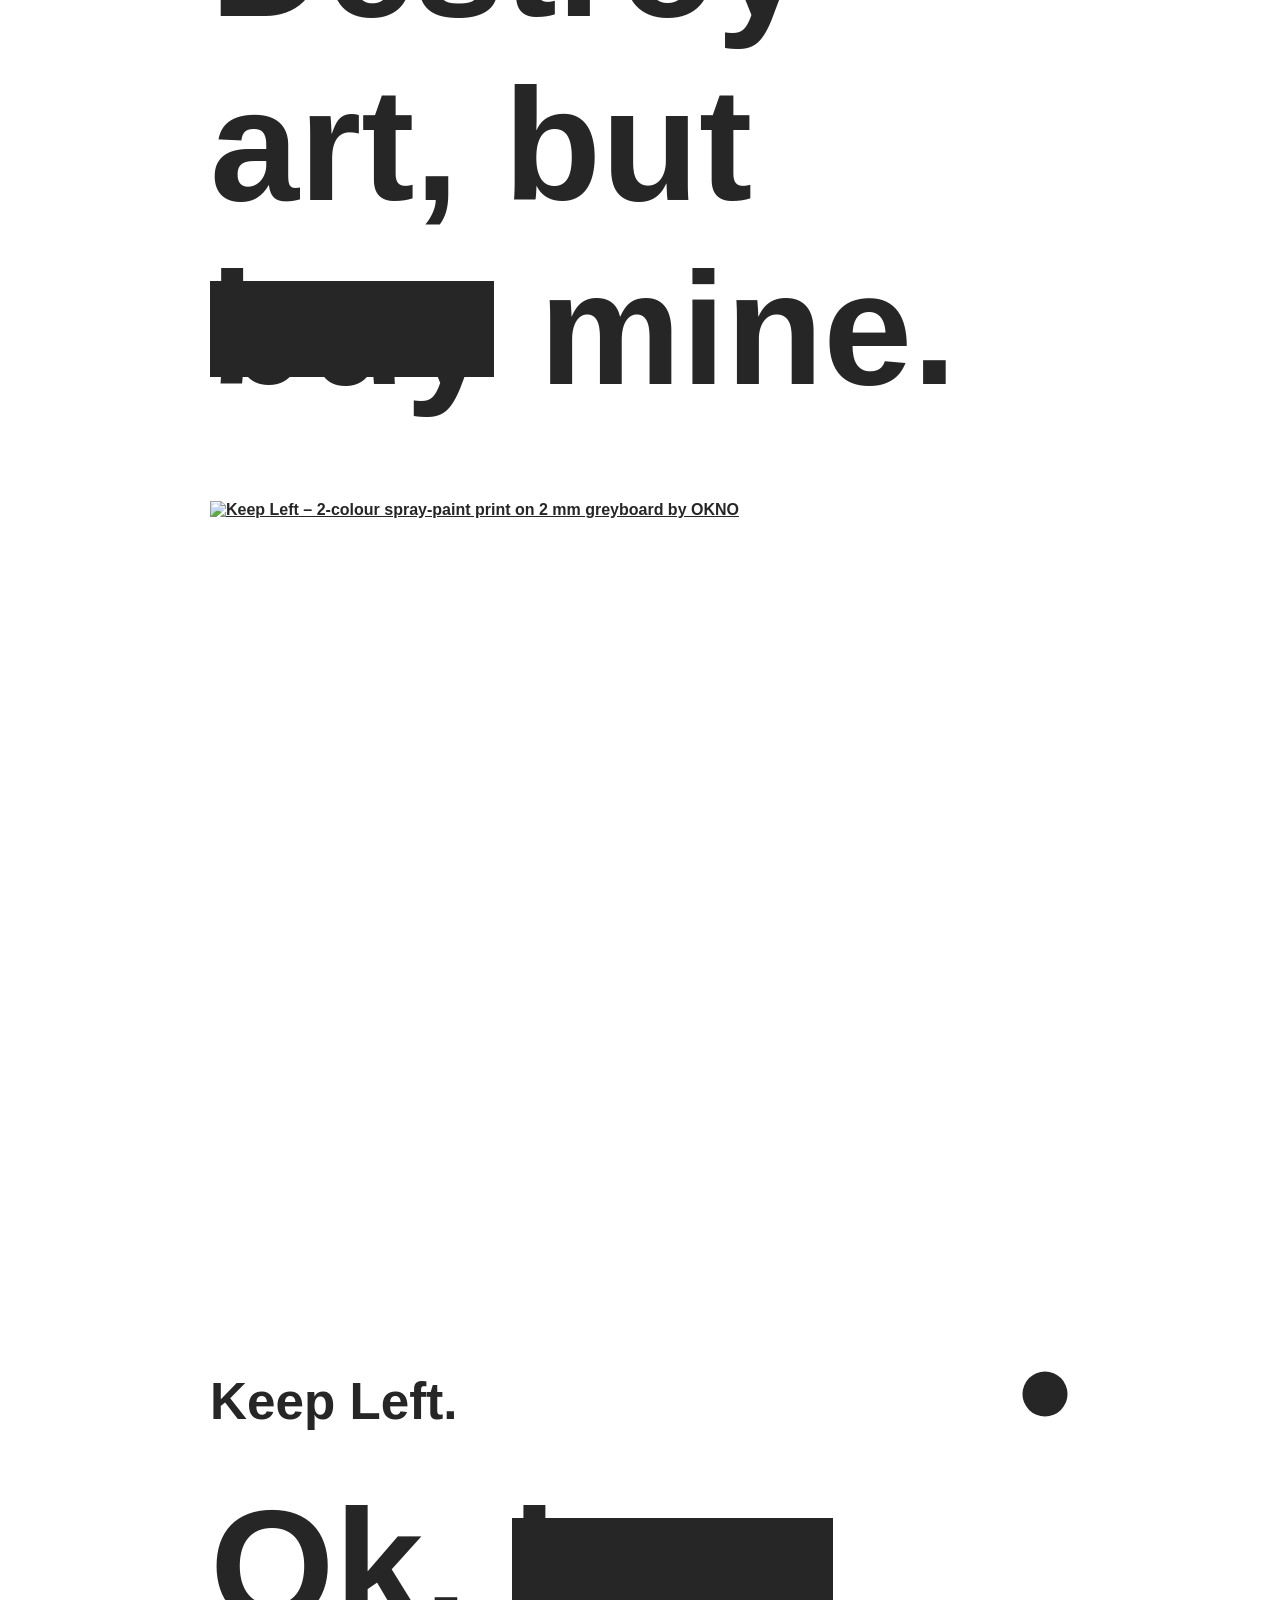
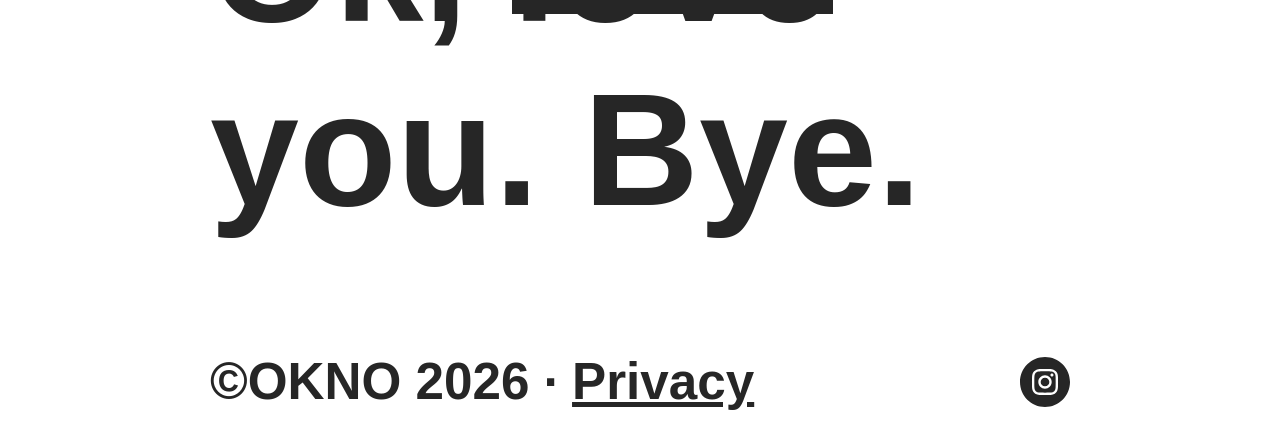
==== commit 3f5ac71d: "Phase 2: consolidate form handling, tidy pages, add privacy page - Merge the two identical form hand" ====
--- a/index.html
+++ b/index.html
@@ -1,5 +1,5 @@
 <!DOCTYPE html>
-<html lang="en">
+<html lang="en-GB">
   <head>
     <meta charset="utf-8">
     <meta name="viewport" content="width=device-width, initial-scale=1">
@@ -79,7 +79,7 @@
       <div class="images">
         <div class="image-block">
           <a href="./nocomply/">
-            <img src="https://ok-no.net/images/nocomply1.webp" alt="No Comply – 4-colour spray-paint print on 2 mm greyboard by OKNO" width="1000" height="1000" loading="eager" decoding="async">
+            <img src="/images/nocomply1.webp" alt="No Comply – 4-colour spray-paint print on 2 mm greyboard by OKNO" width="1000" height="1000" loading="eager" decoding="async">
           </a>
           <div class="image-caption">
             <div class="secondary-text">No Comply.</div>
@@ -93,7 +93,7 @@
 
         <div class="image-block">
           <a href="./alien/">
-            <img src="https://ok-no.net/images/alien1.webp" alt="Not Alien – 3-colour spray-paint print on 2 mm greyboard by OKNO" width="1000" height="1000" loading="eager" decoding="async">
+            <img src="/images/alien1.webp" alt="Not Alien – 3-colour spray-paint print on 2 mm greyboard by OKNO" width="1000" height="1000" loading="eager" decoding="async">
           </a>
           <div class="image-caption">
             <div class="secondary-text">Not Alien.</div>
@@ -108,7 +108,7 @@
 
         <div class="image-block">
           <a href="./machine/">
-            <img src="https://ok-no.net/images/machine1.webp" alt="Machine – Acrylic and stickers on reclaimed skateboard deck by OKNO" width="1000" height="1000" loading="lazy" decoding="async">
+            <img src="/images/machine1.webp" alt="Machine – Acrylic and stickers on reclaimed skateboard deck by OKNO" width="1000" height="1000" loading="lazy" decoding="async">
           </a>
           <div class="image-caption">
             <div class="secondary-text">Machine.</div>
@@ -122,7 +122,7 @@
 
         <div class="image-block">
           <a href="./rot/">
-            <img src="https://ok-no.net/images/rot1.webp" alt="Rot – 3-colour spray-paint print on 2 mm greyboard by OKNO" width="1000" height="1000" loading="lazy" decoding="async">
+            <img src="/images/rot1.webp" alt="Rot – 3-colour spray-paint print on 2 mm greyboard by OKNO" width="1000" height="1000" loading="lazy" decoding="async">
           </a>
           <div class="image-caption">
             <div class="secondary-text">Rot with me.</div>
@@ -137,7 +137,7 @@
 
         <div class="image-block">
           <a href="./roots/">
-            <img src="https://ok-no.net/images/roots1.webp" alt="Radical Roots – 2-colour spray-paint print on 2 mm greyboard by OKNO" width="1000" height="1000" loading="lazy" decoding="async">
+            <img src="/images/roots1.webp" alt="Radical Roots – 2-colour spray-paint print on 2 mm greyboard by OKNO" width="1000" height="1000" loading="lazy" decoding="async">
           </a>
           <div class="image-caption">
             <div class="secondary-text">Radical Roots.</div>
@@ -151,7 +151,7 @@
 
         <div class="image-block">
           <a href="./punch/">
-            <img src="https://ok-no.net/images/punch1.webp" alt="Punch Up — Acrylic on reclaimed skateboard deck by OKNO" width="1000" height="1000" loading="lazy" decoding="async">
+            <img src="/images/punch1.webp" alt="Punch Up — Acrylic on reclaimed skateboard deck by OKNO" width="1000" height="1000" loading="lazy" decoding="async">
           </a>
           <div class="image-caption">
             <div class="secondary-text">Punch Up.</div>
@@ -166,7 +166,7 @@
 
         <div class="image-block">
           <a href="./keepleft/">
-            <img src="https://ok-no.net/images/keepleft1.webp" alt="Keep Left – 2-colour spray-paint print on 2 mm greyboard by OKNO" width="1000" height="1000" loading="lazy" decoding="async">
+            <img src="/images/keepleft1.webp" alt="Keep Left – 2-colour spray-paint print on 2 mm greyboard by OKNO" width="1000" height="1000" loading="lazy" decoding="async">
           </a>
           <div class="image-caption">
             <div class="secondary-text">Keep Left.</div>
@@ -182,7 +182,7 @@
     </div>
 
     <footer class="image-caption site-footer">
-      <div class="secondary-text">©OKNO 2026</div>
+      <div class="secondary-text">©OKNO 2026 · <a href="/privacy/">Privacy</a></div>
       <a href="https://www.instagram.com/ok.no.art" class="circle-link" aria-label="Instagram" target="_blank" rel="noopener noreferrer">
         <svg xmlns="http://www.w3.org/2000/svg" viewBox="0 0 800 800" aria-hidden="true" focusable="false">
           <path fill="#262626" d="M562.4,277.1c-7-18.2-21.4-32.5-39.6-39.5-12.4-4.6-25.5-7-38.7-7.2-22-1-28.5-1.3-84.2-1.3s-62.2.3-84.2,1.3c-13.2.2-26.3,2.6-38.7,7.2-18.2,7-32.5,21.4-39.5,39.6-4.6,12.4-7,25.5-7.2,38.7-1,22-1.3,28.5-1.3,84.2s.3,62.2,1.3,84.2c.2,13.2,2.6,26.3,7.2,38.7,7,18.2,21.4,32.5,39.6,39.5,12.4,4.6,25.5,7,38.7,7.2,22,1,28.5,1.2,84.2,1.2s62.2-.2,84.2-1.2c13.2-.1,26.3-2.5,38.7-7.1,18.2-7,32.5-21.4,39.5-39.6,4.6-12.4,7-25.5,7.2-38.7,1-22,1.2-28.5,1.2-84.2s-.2-62.2-1.2-84.2c-.1-13.2-2.5-26.3-7.1-38.7h0ZM400,507c-59.1,0-107-47.9-107-107s47.9-107,107-107,107,47.9,107,107h0c0,59.1-47.9,107-107,107ZM511.2,313.8c-13.8,0-25-11.2-25-25s11.2-25,25-25c13.8,0,25,11.2,25,25s-11.2,25-25,25h0ZM469.5,400c0,38.4-31.1,69.5-69.5,69.5s-69.5-31.1-69.5-69.5,31.1-69.5,69.5-69.5,69.5,31.1,69.5,69.5h0ZM400,0C179.1,0,0,179.1,0,400s179.1,400,400,400,400-179.1,400-400S620.9,0,400,0h0ZM607.1,485.9c-.4,17.3-3.6,34.4-9.7,50.6-10.8,28-32.9,50.1-60.9,60.9-16.2,6.1-33.3,9.4-50.5,9.7-22.3,1-29.3,1.2-85.9,1.2s-63.7-.2-85.9-1.2c-17.3-.4-34.4-3.6-50.5-9.7-28-10.8-50.1-32.9-60.9-60.9-6.1-16.2-9.4-33.3-9.7-50.5-1-22.3-1.3-29.3-1.3-85.9s.3-63.7,1.3-85.9c.3-17.3,3.6-34.4,9.7-50.5,10.8-28,33-50.1,61-61,16.2-6.1,33.3-9.3,50.5-9.7,22.3-1,29.3-1.3,85.9-1.3s63.7.3,85.9,1.3c17.3.3,34.4,3.6,50.5,9.7,28,10.8,50.1,33,60.9,61,6.1,16.2,9.4,33.3,9.7,50.5,1,22.3,1.2,29.3,1.2,85.9s-.2,63.7-1.2,85.9h0Z"/>
--- a/style.css
+++ b/style.css
@@ -0,0 +1,284 @@
+:root {
+	--bg: #FFFFFF;
+	--fg: #262626;
+	--maxw: 900px;
+	--gutter: 20px
+}
+
+*,
+*::before,
+*::after {
+	box-sizing: border-box
+}
+
+img,
+svg,
+video {
+	display: block;
+	max-width: 100%;
+	height: auto
+}
+
+body {
+	margin: 0;
+	font-family: "Outfit", sans-serif;
+	font-optical-sizing: auto;
+	font-weight: 400;
+	font-style: normal;
+	background: var(--bg);
+	color: var(--fg);
+	overflow-wrap: anywhere
+}
+
+a,
+a:visited {
+	color: inherit;
+	text-decoration: underline;
+	font-weight: 700
+}
+
+.circle-link {
+	text-decoration: none;
+	font-weight: inherit
+}
+
+header {
+	display: flex;
+	justify-content: space-between;
+	align-items: center;
+	padding-block: 20px
+}
+
+.logo,
+.circle-link {
+	height: 50px
+}
+
+.logo svg,
+.circle-link svg {
+	height: 100%;
+	width: auto
+}
+
+.hero-text {
+	font-size: clamp(4.7rem, 13vw, 10rem);
+	font-weight: 700;
+	line-height: 1.15;
+	margin: 5px 0 10px
+}
+
+.hero-text:last-of-type {
+	margin-bottom: 60px
+}
+
+.secondary-text {
+	font-size: clamp(2rem, 4vw, 6rem);
+	font-weight: 700;
+	line-height: 1.25;
+	margin: 20px 0 40px
+}
+
+.secondary-text a {
+	color: inherit;
+	text-decoration: underline
+}
+
+.secondary-text a:hover {
+	text-decoration: underline
+}
+
+.images {
+	display: flex;
+	flex-direction: column;
+	margin: 60px 0 20px
+}
+
+.image-block img {
+	width: 100%;
+	height: auto;
+	border: none;
+	border-radius: 0
+}
+
+.image-block:not(:last-child) {
+	margin-bottom: 20px
+}
+
+.image-caption {
+	display: flex;
+	align-items: baseline;
+	justify-content: space-between;
+	gap: 12px;
+	margin: 8px 0 40px
+}
+
+.image-caption .secondary-text {
+	margin: 0
+}
+
+.image-caption .circle-link {
+	height: clamp(28px, 5vw, 50px)
+}
+
+.image-block .secondary-text+.circle-link {
+	display: inline-flex;
+	align-items: center;
+	height: clamp(28px, 5vw, 50px);
+	float: right;
+	margin-left: 12px
+}
+
+.image-block::after {
+	content: "";
+	display: block;
+	clear: both
+}
+
+.blacked-out,
+.redacted {
+	position: relative;
+	display: inline-block;
+	color: var(--fg);
+	font-weight: 700
+}
+
+.blacked-out::before,
+.redacted::before {
+	content: "";
+	position: absolute;
+	top: 50%;
+	left: 0;
+	width: 100%;
+	height: .6em;
+	background: var(--fg);
+	transform: rotate(var(--angle, 0deg)) translateY(-50%);
+	transform-origin: center;
+	pointer-events: none;
+	z-index: 1
+}
+
+.redact-delay {
+	color: inherit;
+	background: transparent;
+	transition: none;
+	display: inline-block
+}
+
+.form-section {
+	padding: 20px 0
+}
+
+form {
+	display: flex;
+	flex-direction: column;
+	gap: 20px
+}
+
+.form-input {
+	font-size: clamp(2rem, 4vw, 6rem);
+	font-weight: 700;
+	font-family: "Outfit", sans-serif;
+	background: #fff;
+	color: var(--fg);
+	padding: 20px;
+	width: 100%;
+	border: none;
+	box-shadow: none
+}
+
+.form-input::placeholder {
+	color: var(--fg);
+	font-size: clamp(2rem, 4vw, 6rem);
+	font-weight: 700
+}
+
+textarea.form-input {
+	resize: none
+}
+
+.form-submit {
+	font-size: clamp(2rem, 4vw, 6rem);
+	font-weight: 700;
+	font-family: "Outfit", sans-serif;
+	text-align: left;
+	padding: 20px;
+	background: var(--fg);
+	color: #fff;
+	border: none;
+	cursor: pointer;
+	border-radius: 0;
+	width: fit-content
+}
+
+.form-input:focus {
+	outline: 5px solid var(--fg)
+}
+
+.purchase-actions {
+	display: flex;
+	flex-wrap: wrap;
+	gap: 20px
+}
+
+.swap-link {
+	display: inline-block;
+	text-decoration: none
+}
+
+a:focus-visible,
+.circle-link:focus-visible,
+.form-submit:focus-visible {
+	outline: 5px solid var(--fg);
+	outline-offset: 2px
+}
+
+.container {
+	max-width: var(--maxw);
+	margin: 0 auto;
+	padding-inline: var(--gutter)
+}
+
+.site-footer,
+.download-cta {
+	max-width: var(--maxw);
+	margin: 24px auto;
+	padding-inline: var(--gutter)
+}
+
+.site-footer {
+	margin-top: 48px;
+	margin-bottom: 24px;
+	display: flex;
+	align-items: center;
+	justify-content: space-between
+}
+
+.site-footer .circle-link {
+	height: 50px;
+}
+
+.site-footer .circle-link svg {
+	height: 100%;
+	width: auto;
+}
+
+.legal-text {
+	max-width: 60ch;
+	font-size: 1.125rem;
+	line-height: 1.6
+}
+
+.legal-text h2 {
+	font-size: 1.5rem;
+	font-weight: 700;
+	margin: 40px 0 8px
+}
+
+.legal-text p,
+.legal-text ul {
+	margin: 0 0 16px
+}
+
+.legal-text li {
+	margin-bottom: 8px
+}
